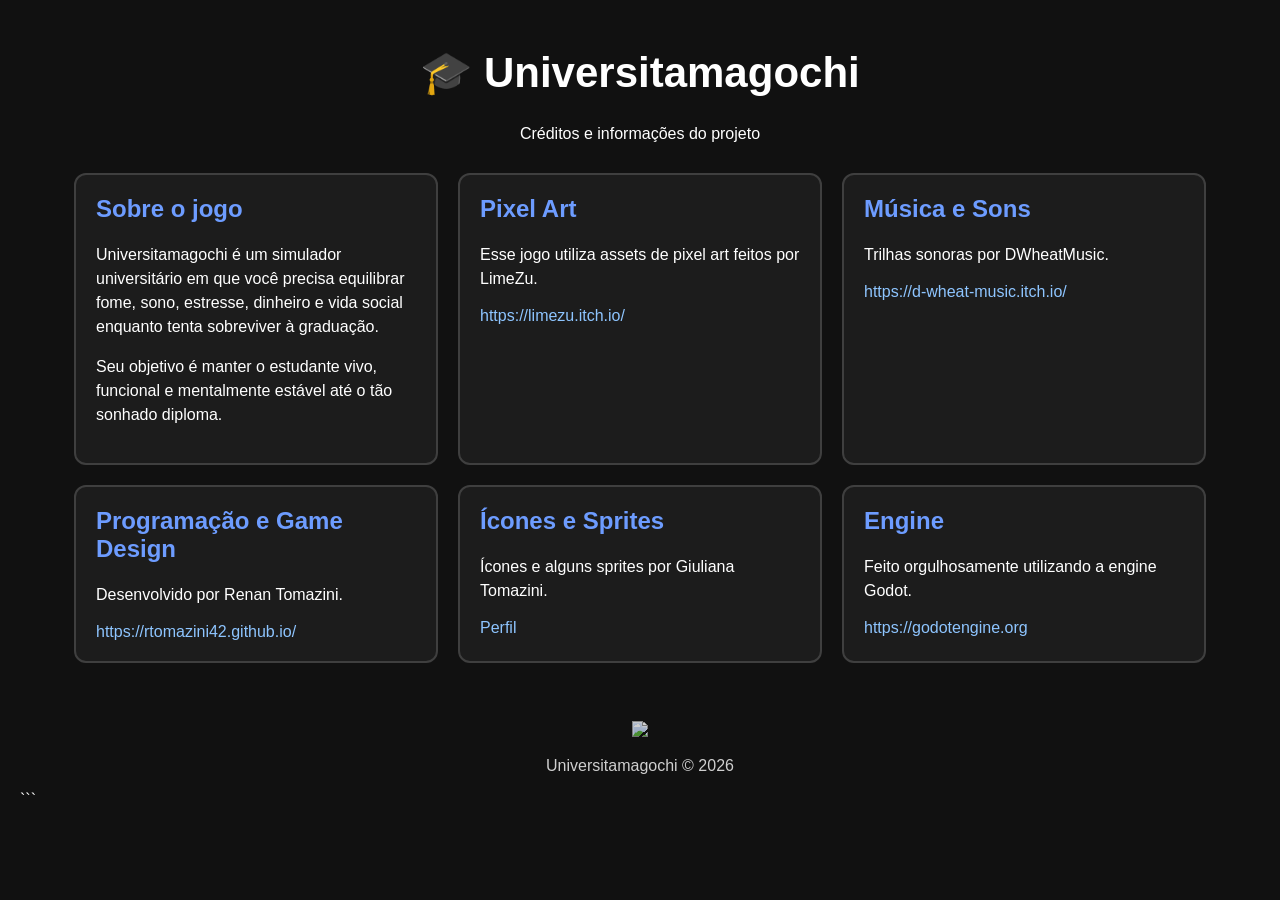
==== creditos_universitamagotchi.html @ 103efbcd "new page" ====
<!DOCTYPE html>
<html lang="pt-BR">
<head>
<meta charset="UTF-8">
<meta name="viewport" content="width=device-width, initial-scale=1.0">

<title>Universitamagochi - Créditos</title>

<style>

body{
    background:#111;
    color:white;
    font-family:Arial, Helvetica, sans-serif;
    margin:0;
    padding:20px;
}

header{
    text-align:center;
    margin-bottom:30px;
}

h1{
    font-size:42px;
}

.container{
    display:flex;
    flex-wrap:wrap;
    gap:20px;
    justify-content:center;
}

.card{
    background:#1c1c1c;
    border:2px solid #3f3f3f;
    border-radius:12px;
    padding:20px;
    width:320px;
    transition:0.2s;
}

.card:hover{
    transform:scale(1.02);
    border-color:#6d9cff;
}

.card h2{
    margin-top:0;
    color:#6d9cff;
}

.card p{
    line-height:1.5;
}

a{
    color:#8ec5ff;
    text-decoration:none;
}

a:hover{
    text-decoration:underline;
}

.footer{
    text-align:center;
    margin-top:40px;
    opacity:0.8;
}

.logo{
    width:120px;
    image-rendering: pixelated;
}

</style>

</head>
<body>

<header>
    <h1>🎓 Universitamagochi</h1>
    <p>Créditos e informações do projeto</p>
</header>

<div class="container">

    <div class="card">
        <h2>Sobre o jogo</h2>

        <p>
            Universitamagochi é um simulador universitário em que
            você precisa equilibrar fome, sono, estresse,
            dinheiro e vida social enquanto tenta sobreviver
            à graduação.
        </p>

        <p>
            Seu objetivo é manter o estudante vivo,
            funcional e mentalmente estável até o tão
            sonhado diploma.
        </p>
    </div>

    <div class="card">
        <h2>Pixel Art</h2>

        <p>
            Esse jogo utiliza assets de pixel art feitos por
            LimeZu.
        </p>

        <a href="https://limezu.itch.io/" target="_blank">
            https://limezu.itch.io/
        </a>
    </div>

    <div class="card">
        <h2>Música e Sons</h2>

        <p>
            Trilhas sonoras por DWheatMusic.
        </p>

        <a href="https://d-wheat-music.itch.io/" target="_blank">
            https://d-wheat-music.itch.io/
        </a>
    </div>

    <div class="card">
        <h2>Programação e Game Design</h2>

        <p>
            Desenvolvido por Renan Tomazini.
        </p>

        <a href="https://rtomazini42.github.io/" target="_blank">
            https://rtomazini42.github.io/
        </a>
    </div>

    <div class="card">
        <h2>Ícones e Sprites</h2>

        <p>
            Ícones e alguns sprites por Giuliana Tomazini.
        </p>

        <a href="https://canaltech.com.br/redes-sociais/o-que-e-ser-low-profile/" target="_blank">
            Perfil
        </a>
    </div>

    <div class="card">
        <h2>Engine</h2>

        <p>
            Feito orgulhosamente utilizando a engine Godot.
        </p>

        <a href="https://godotengine.org" target="_blank">
            https://godotengine.org
        </a>
    </div>

</div>

<div class="footer">
    <br>
    <img class="logo" src="https://godotengine.org/assets/press/icon_color.png">
    <p>Universitamagochi © 2026</p>
</div>

</body>
</html>
```
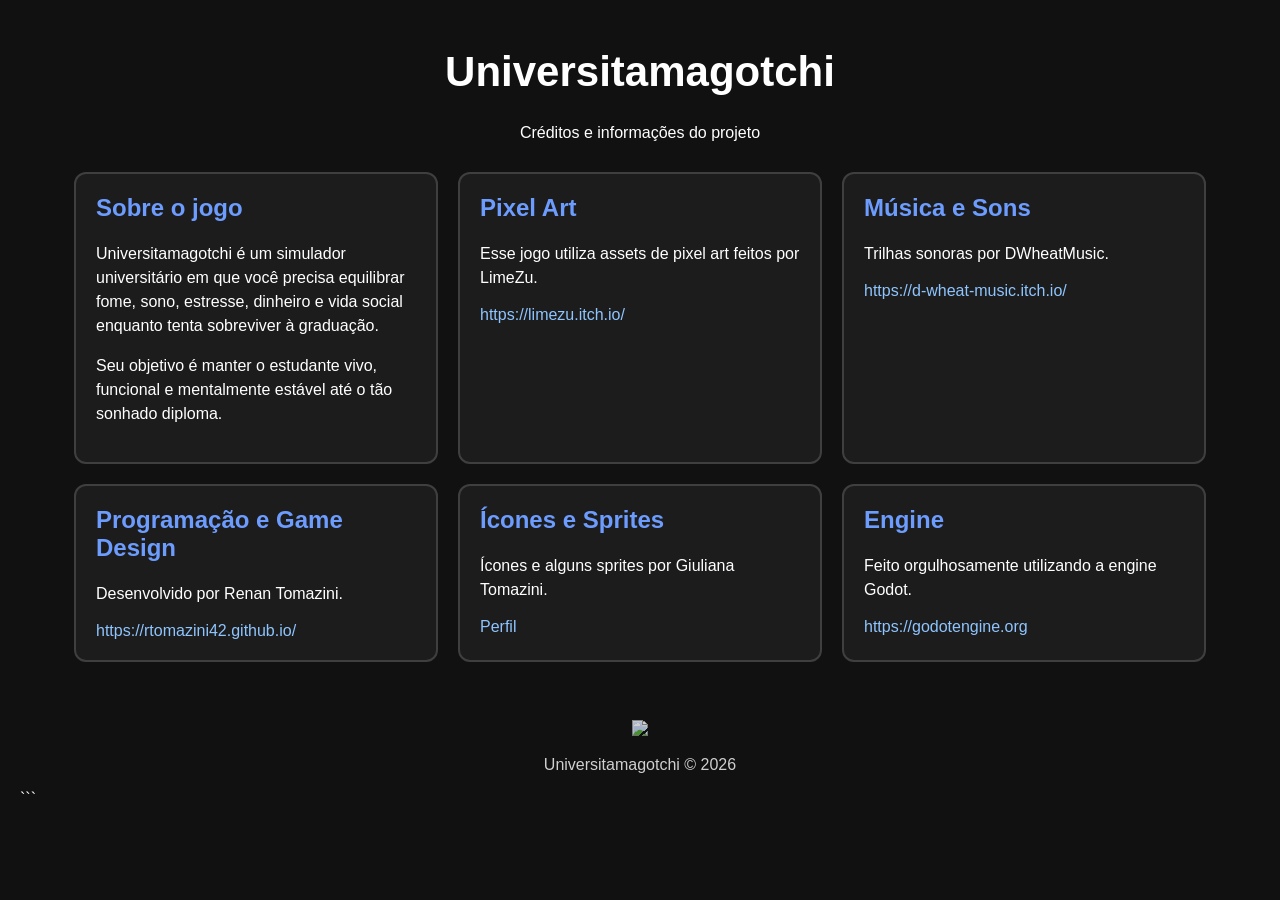
==== commit 34fc467a: "consertando nome" ====
--- a/creditos_universitamagotchi.html
+++ b/creditos_universitamagotchi.html
@@ -4,7 +4,7 @@
 <meta charset="UTF-8">
 <meta name="viewport" content="width=device-width, initial-scale=1.0">
 
-<title>Universitamagochi - Créditos</title>
+<title>Universitamagotchi - Créditos</title>
 
 <style>
 
@@ -81,7 +81,7 @@
 <body>
 
 <header>
-    <h1>🎓 Universitamagochi</h1>
+    <h1>Universitamagotchi</h1>
     <p>Créditos e informações do projeto</p>
 </header>
 
@@ -91,7 +91,7 @@
         <h2>Sobre o jogo</h2>
 
         <p>
-            Universitamagochi é um simulador universitário em que
+            Universitamagotchi é um simulador universitário em que
             você precisa equilibrar fome, sono, estresse,
             dinheiro e vida social enquanto tenta sobreviver
             à graduação.
@@ -170,7 +170,7 @@
 <div class="footer">
     <br>
     <img class="logo" src="https://godotengine.org/assets/press/icon_color.png">
-    <p>Universitamagochi © 2026</p>
+    <p>Universitamagotchi © 2026</p>
 </div>
 
 </body>
